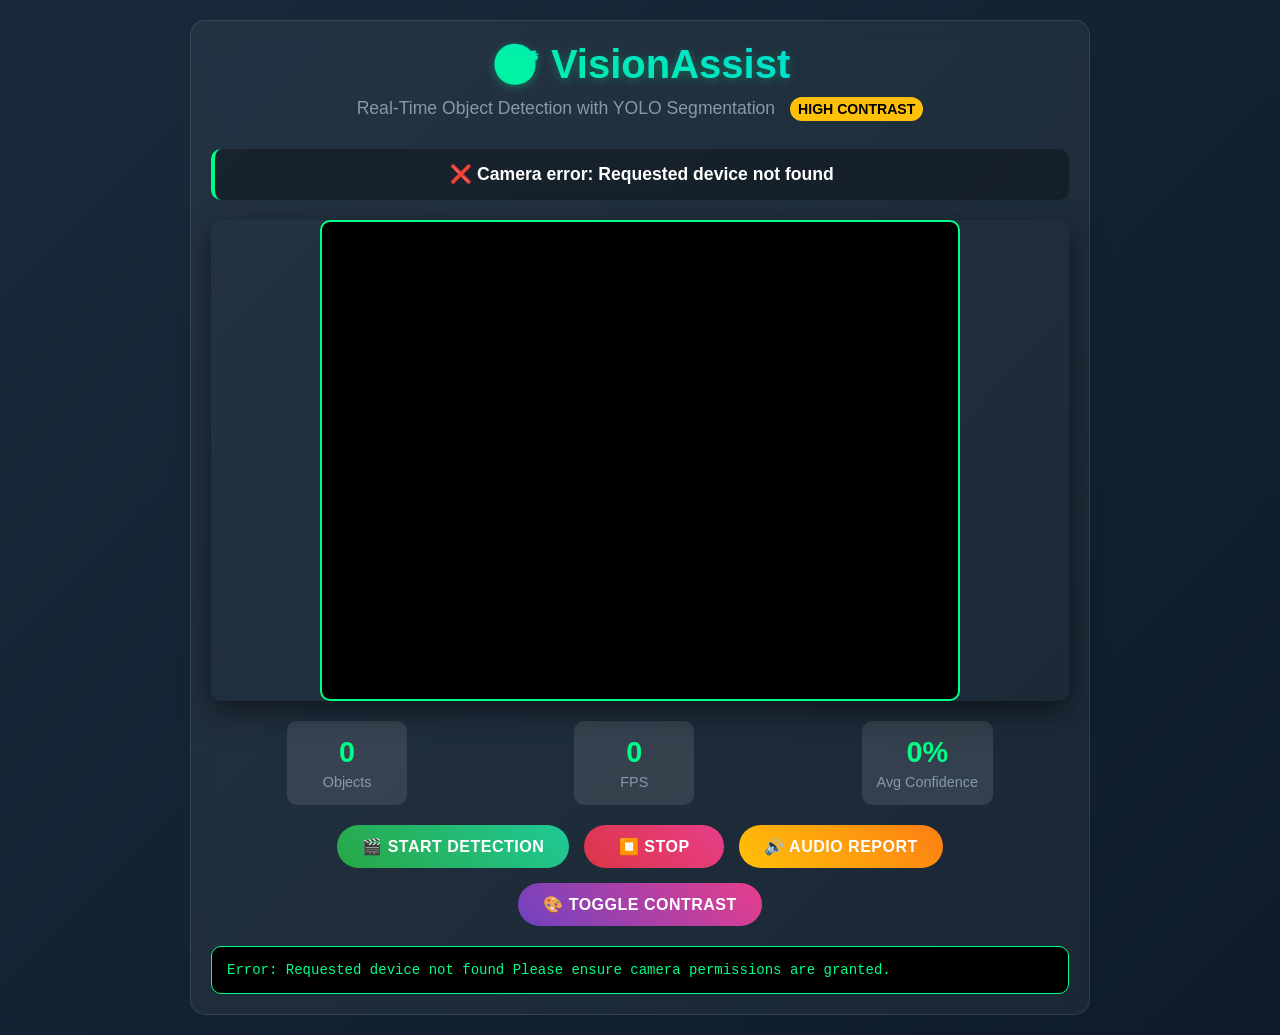
==== src/frontend/index.html @ 14778f61 "Initial commit: Vision Assist project" ====
<!DOCTYPE html>
<html lang="en">
<head>
    <meta charset="UTF-8">
    <meta name="viewport" content="width=device-width, initial-scale=1.0">
    <title>VisionAssist - Real-Time Object Detection</title>
    <style>
        * {
            margin: 0;
            padding: 0;
            box-sizing: border-box;
        }

        body {
            font-family: 'Arial', sans-serif;
            background: linear-gradient(135deg, #1a2a3a, #0d1b2a);
            color: white;
            min-height: 100vh;
            padding: 20px;
            text-align: center;
            display: flex;
            justify-content: center;
            align-items: center;
        }

        .container {
            max-width: 900px;
            width: 100%;
            background: rgba(255, 255, 255, 0.05);
            border-radius: 15px;
            padding: 20px;
            backdrop-filter: blur(10px);
            border: 1px solid rgba(255, 255, 255, 0.1);
        }

        h1 {
            font-size: 2.5em;
            margin-bottom: 10px;
            background: linear-gradient(45deg, #00ff88, #00ccff);
            -webkit-background-clip: text;
            -webkit-text-fill-color: transparent;
            text-shadow: 0 2px 10px rgba(0, 255, 136, 0.3);
        }

        .subtitle {
            color: #8899aa;
            margin-bottom: 30px;
            font-size: 1.1em;
        }

        .video-container {
            position: relative;
            margin: 20px auto;
            border-radius: 10px;
            overflow: hidden;
            box-shadow: 0 10px 30px rgba(0, 0, 0, 0.5);
            display: flex;
            justify-content: center;
            align-items: center;
        }

        #canvas {
            display: block;
            width: 100%;
            max-width: 640px;
            height: auto;
            border: 2px solid #00ff88;
            border-radius: 10px;
            background: #000;
        }

        #video {
            display: none;
        }

        .controls {
            margin: 20px 0;
            display: flex;
            justify-content: center;
            gap: 15px;
            flex-wrap: wrap;
        }

        .btn {
            padding: 12px 25px;
            font-size: 16px;
            font-weight: 600;
            border: none;
            border-radius: 25px;
            cursor: pointer;
            transition: all 0.3s ease;
            min-width: 140px;
            text-transform: uppercase;
            letter-spacing: 0.5px;
        }

        .btn-start {
            background: linear-gradient(45deg, #28a745, #20c997);
            color: white;
        }

        .btn-stop {
            background: linear-gradient(45deg, #dc3545, #e83e8c);
            color: white;
        }

        .btn-audio {
            background: linear-gradient(45deg, #ffc107, #fd7e14);
            color: white;
        }

        .btn-contrast {
            background: linear-gradient(45deg, #6f42c1, #e83e8c);
            color: white;
        }

        .btn:hover {
            transform: translateY(-2px);
            box-shadow: 0 5px 15px rgba(0, 0, 0, 0.3);
        }

        .btn:disabled {
            opacity: 0.6;
            cursor: not-allowed;
            transform: none;
        }

        .status-panel {
            background: rgba(0, 0, 0, 0.3);
            padding: 15px;
            border-radius: 10px;
            margin: 20px 0;
            border-left: 4px solid #00ff88;
        }

        #status {
            font-weight: 600;
            font-size: 1.1em;
        }

        .output-panel {
            background: #000;
            color: #00ff88;
            padding: 15px;
            border-radius: 10px;
            text-align: left;
            font-family: 'Courier New', monospace;
            font-size: 14px;
            max-height: 200px;
            overflow-y: auto;
            border: 1px solid #00ff88;
            margin-top: 20px;
        }

        .stats {
            display: flex;
            justify-content: space-around;
            margin: 20px 0;
            flex-wrap: wrap;
            gap: 15px;
        }

        .stat-card {
            background: rgba(255, 255, 255, 0.1);
            padding: 15px;
            border-radius: 10px;
            min-width: 120px;
        }

        .stat-value {
            font-size: 1.8em;
            font-weight: bold;
            color: #00ff88;
        }

        .stat-label {
            font-size: 0.9em;
            color: #8899aa;
            margin-top: 5px;
        }

        .contrast-badge {
            background: #ffc107;
            color: #000;
            padding: 4px 8px;
            border-radius: 12px;
            font-size: 0.8em;
            font-weight: bold;
            margin-left: 10px;
        }

        @media (max-width: 768px) {
            .container {
                padding: 15px;
            }
            
            h1 {
                font-size: 2em;
            }
            
            .btn {
                min-width: 120px;
                padding: 10px 20px;
            }
            
            .controls {
                gap: 10px;
            }
        }
    </style>
</head>
<body>
    <div class="container">
        <h1>🎯 VisionAssist</h1>
        <div class="subtitle">Real-Time Object Detection with YOLO Segmentation 
            <span class="contrast-badge" id="contrastBadge">HIGH CONTRAST</span>
        </div>
        
        <div class="status-panel">
            <div id="status">Initializing camera...</div>
        </div>

        <div class="video-container">
            <canvas id="canvas" width="640" height="480"></canvas>
            <video id="video" autoplay playsinline></video>
        </div>

        <div class="stats">
            <div class="stat-card">
                <div class="stat-value" id="objectCount">0</div>
                <div class="stat-label">Objects</div>
            </div>
            <div class="stat-card">
                <div class="stat-value" id="fpsCounter">0</div>
                <div class="stat-label">FPS</div>
            </div>
            <div class="stat-card">
                <div class="stat-value" id="confidence">0%</div>
                <div class="stat-label">Avg Confidence</div>
            </div>
        </div>

        <div class="controls">
            <button class="btn btn-start" onclick="startDetection()">🎬 Start Detection</button>
            <button class="btn btn-stop" onclick="stopDetection()">⏹️ Stop</button>
            <button class="btn btn-audio" onclick="speakDetection()">🔊 Audio Report</button>
            <button class="btn btn-contrast" onclick="toggleContrastMode()">🎨 Toggle Contrast</button>
        </div>

        <div class="output-panel" id="output">
Status: Waiting for initialization...
Last update: --
        </div>
    </div>

    <script>
        // DOM Elements
        const video = document.getElementById("video");
        const canvas = document.getElementById("canvas");
        const ctx = canvas.getContext("2d");
        const statusElement = document.getElementById("status");
        const outputElement = document.getElementById("output");
        const objectCountElement = document.getElementById("objectCount");
        const fpsCounterElement = document.getElementById("fpsCounter");
        const confidenceElement = document.getElementById("confidence");
        const contrastBadge = document.getElementById("contrastBadge");

        // Configuration
        const API_URL = "http://localhost:5001/detect";
        const DETECTION_INTERVAL = 2000; // Process every 2 seconds
        
        // Application State
        let isProcessing = false;
        let lastDetections = [];
        let frameCount = 0;
        let lastFpsTime = 0;
        let currentFps = 0;
        let detectionInterval;
        let highContrastMode = true;

        // Color Schemes for different contrast modes
        const colorSchemes = {
            highContrast: {
                border: "#FFFF00", // Bright Yellow
                fill: "rgba(0, 0, 139, 0.4)", // Dark Blue
                textBackground: "#000000", // Black
                textColor: "#FFFFFF" // White
            },
            normal: {
                border: "#00FF00", // Green
                fill: "rgba(0, 255, 0, 0.2)", // Light Green
                textBackground: "#000000", // Black
                textColor: "#FFFFFF" // White
            }
        };

        // Camera Initialization
        async function initCamera() {
            try {
                statusElement.textContent = "📷 Accessing camera...";
                
                const stream = await navigator.mediaDevices.getUserMedia({ 
                    video: { 
                        width: { ideal: 640 },
                        height: { ideal: 480 },
                        frameRate: { ideal: 30 }
                    } 
                });
                
                video.srcObject = stream;
                
                video.addEventListener("loadedmetadata", () => {
                    canvas.width = video.videoWidth;
                    canvas.height = video.videoHeight;
                    statusElement.textContent = "✅ Camera ready - Click Start Detection";
                    startFpsCounter();
                });
                
            } catch (error) {
                console.error("Camera error:", error);
                statusElement.textContent = "❌ Camera error: " + error.message;
                outputElement.textContent = `Error: ${error.message}\nPlease ensure camera permissions are granted.`;
            }
        }

        // Contrast Mode Toggle
        function toggleContrastMode() {
            highContrastMode = !highContrastMode;
            contrastBadge.textContent = highContrastMode ? "HIGH CONTRAST" : "NORMAL MODE";
            contrastBadge.style.background = highContrastMode ? "#ffc107" : "#00ff88";
            contrastBadge.style.color = highContrastMode ? "#000" : "#fff";
            
            // Redraw current detections with new colors
            if (lastDetections.length > 0) {
                ctx.drawImage(video, 0, 0, canvas.width, canvas.height);
                drawDetections(lastDetections);
            }
            
            statusElement.textContent = highContrastMode ? 
                "✅ High contrast mode activated" : 
                "✅ Normal mode activated";
        }

        // FPS Counter
        function startFpsCounter() {
            function updateFps() {
                frameCount++;
                const now = performance.now();
                
                if (now - lastFpsTime >= 1000) {
                    currentFps = Math.round((frameCount * 1000) / (now - lastFpsTime));
                    fpsCounterElement.textContent = currentFps;
                    frameCount = 0;
                    lastFpsTime = now;
                }
                
                requestAnimationFrame(updateFps);
            }
            updateFps();
        }

        // Detection Control
        function startDetection() {
            if (isProcessing) return;
            
            isProcessing = true;
            statusElement.textContent = "🎯 Processing with YOLO...";
            outputElement.textContent = "Starting object detection...\n";
            
            // Process frames continuously
            processFrame();
            
            // Set up periodic detection
            detectionInterval = setInterval(() => {
                if (isProcessing) {
                    detectObjects();
                }
            }, DETECTION_INTERVAL);
        }

        function stopDetection() {
            isProcessing = false;
            clearInterval(detectionInterval);
            statusElement.textContent = "⏹️ Detection stopped";
            lastDetections = [];
            updateStats();
            
            // Draw clean video frame
            ctx.drawImage(video, 0, 0, canvas.width, canvas.height);
        }

        // Frame Processing
        function processFrame() {
            if (!isProcessing) return;

            if (video.readyState === video.HAVE_ENOUGH_DATA) {
                // Draw video frame
                ctx.drawImage(video, 0, 0, canvas.width, canvas.height);
                
                // Draw existing detections if any
                if (lastDetections.length > 0) {
                    drawDetections(lastDetections);
                }
            }

            requestAnimationFrame(processFrame);
        }

        // Object Detection
        async function detectObjects() {
            if (!isProcessing) return;

            try {
                const blob = await new Promise(resolve => 
                    canvas.toBlob(resolve, 'image/jpeg', 0.8)
                );

                const formData = new FormData();
                formData.append("file", blob, "frame.jpg");

                const response = await fetch(API_URL, {
                    method: "POST",
                    body: formData
                });
                
                if (!response.ok) {
                    throw new Error(`HTTP ${response.status}: ${await response.text()}`);
                }
                
                const data = await response.json();
                
                if (data.success) {
                    lastDetections = data.detections || [];
                    updateStats();
                    updateOutput(data);
                } else {
                    throw new Error(data.error || "Detection failed");
                }
                
            } catch (error) {
                console.error("Detection error:", error);
                statusElement.textContent = "❌ Detection error";
                outputElement.textContent = `Error: ${error.message}\nPlease ensure backend is running on port 5001.`;
            }
        }

        // Drawing Functions - OPTIMIZED FOR LOW VISION
        function drawDetections(detections) {
            const colors = highContrastMode ? colorSchemes.highContrast : colorSchemes.normal;
            
            detections.forEach((detection, index) => {
                if (detection.polygon && detection.polygon.length > 0) {
                    // ✅ IMPROVED CONFIGURATION FOR LOW VISION
                    ctx.strokeStyle = colors.border;
                    ctx.lineWidth = 8; // ✅ DOUBLED border thickness for better visibility
                    ctx.globalAlpha = 0.9;
                    
                    // ✅ DRAW COMPLETE POLYGON
                    ctx.beginPath();
                    ctx.moveTo(detection.polygon[0][0], detection.polygon[0][1]);
                    
                    for (let i = 1; i < detection.polygon.length; i++) {
                        ctx.lineTo(detection.polygon[i][0], detection.polygon[i][1]);
                    }
                    
                    ctx.closePath();
                    
                    // ✅ SEMI-TRANSPARENT FILL
                    ctx.fillStyle = colors.fill;
                    ctx.fill();
                    
                    // ✅ THICK BORDER (DOUBLED)
                    ctx.stroke();
                    
                    // ✅ IMPROVED LABEL - MAXIMUM LEGIBILITY
                    ctx.globalAlpha = 1.0;
                    ctx.font = "bold 16px Arial"; // Larger and bold text
                    
                    const labelText = `${detection.label} ${Math.round(detection.confidence * 100)}%`;
                    
                    // Find top point for label placement
                    let minY = detection.polygon[0][1];
                    let correspondingX = detection.polygon[0][0];
                    
                    for (let i = 1; i < detection.polygon.length; i++) {
                        if (detection.polygon[i][1] < minY) {
                            minY = detection.polygon[i][1];
                            correspondingX = detection.polygon[i][0];
                        }
                    }
                    
                    // ✅ TEXT BACKGROUND - BETTER LEGIBILITY
                    const textWidth = ctx.measureText(labelText).width;
                    ctx.fillStyle = colors.textBackground;
                    ctx.fillRect(correspondingX - 5, minY - 25, textWidth + 10, 20);
                    
                    // ✅ TEXT IN CONTRASTING COLOR
                    ctx.fillStyle = colors.textColor;
                    ctx.fillText(labelText, correspondingX, minY - 10);
                }
            });
        }

        // Audio Functions
        function speakDetection() {
            if (lastDetections.length === 0) {
                speak("No objects detected");
                return;
            }
            
            const objectCounts = {};
            lastDetections.forEach(detection => {
                objectCounts[detection.label] = (objectCounts[detection.label] || 0) + 1;
            });
            
            const objectList = Object.entries(objectCounts)
                .slice(0, 6)
                .map(([obj, count]) => count === 1 ? `1 ${obj}` : `${count} ${obj}s`)
                .join(', ');
            
            speak(`Detected: ${objectList}`);
        }

        function speak(text) {
            if (!('speechSynthesis' in window)) {
                statusElement.textContent = "❌ Audio not supported in this browser";
                return;
            }
            
            speechSynthesis.cancel();
            
            setTimeout(() => {
                const utterance = new SpeechSynthesisUtterance(text);
                utterance.rate = 0.8;
                utterance.pitch = 1.0;
                utterance.volume = 1.0;
                
                utterance.onstart = () => {
                    statusElement.textContent = "🔊 Playing audio report...";
                };
                
                utterance.onend = () => {
                    statusElement.textContent = "✅ Audio report completed";
                };
                
                utterance.onerror = () => {
                    statusElement.textContent = "❌ Audio error";
                };
                
                speechSynthesis.speak(utterance);
            }, 100);
        }

        // UI Updates
        function updateStats() {
            objectCountElement.textContent = lastDetections.length;
            
            if (lastDetections.length > 0) {
                const avgConfidence = lastDetections.reduce((sum, det) => sum + det.confidence, 0) / lastDetections.length;
                confidenceElement.textContent = Math.round(avgConfidence * 100) + '%';
            } else {
                confidenceElement.textContent = '0%';
            }
        }

        function updateOutput(data) {
            const timestamp = new Date().toLocaleTimeString();
            const objects = lastDetections.map(d => 
                `${d.label} (${Math.round(d.confidence * 100)}%)`
            ).join(', ');
            
            const contrastMode = highContrastMode ? "High Contrast" : "Normal";
            
            outputElement.textContent = `Last update: ${timestamp}
Objects detected: ${lastDetections.length}
Detections: ${objects || 'None'}
Visual Mode: ${contrastMode}
Status: ✅ Success

Press Audio button for voice report.`;
        }

        // Initialize application
        document.addEventListener('DOMContentLoaded', () => {
            initCamera();
        });

        // Cleanup on page unload
        window.addEventListener('beforeunload', () => {
            stopDetection();
            if (video.srcObject) {
                video.srcObject.getTracks().forEach(track => track.stop());
            }
        });
    </script>
</body>
</html>
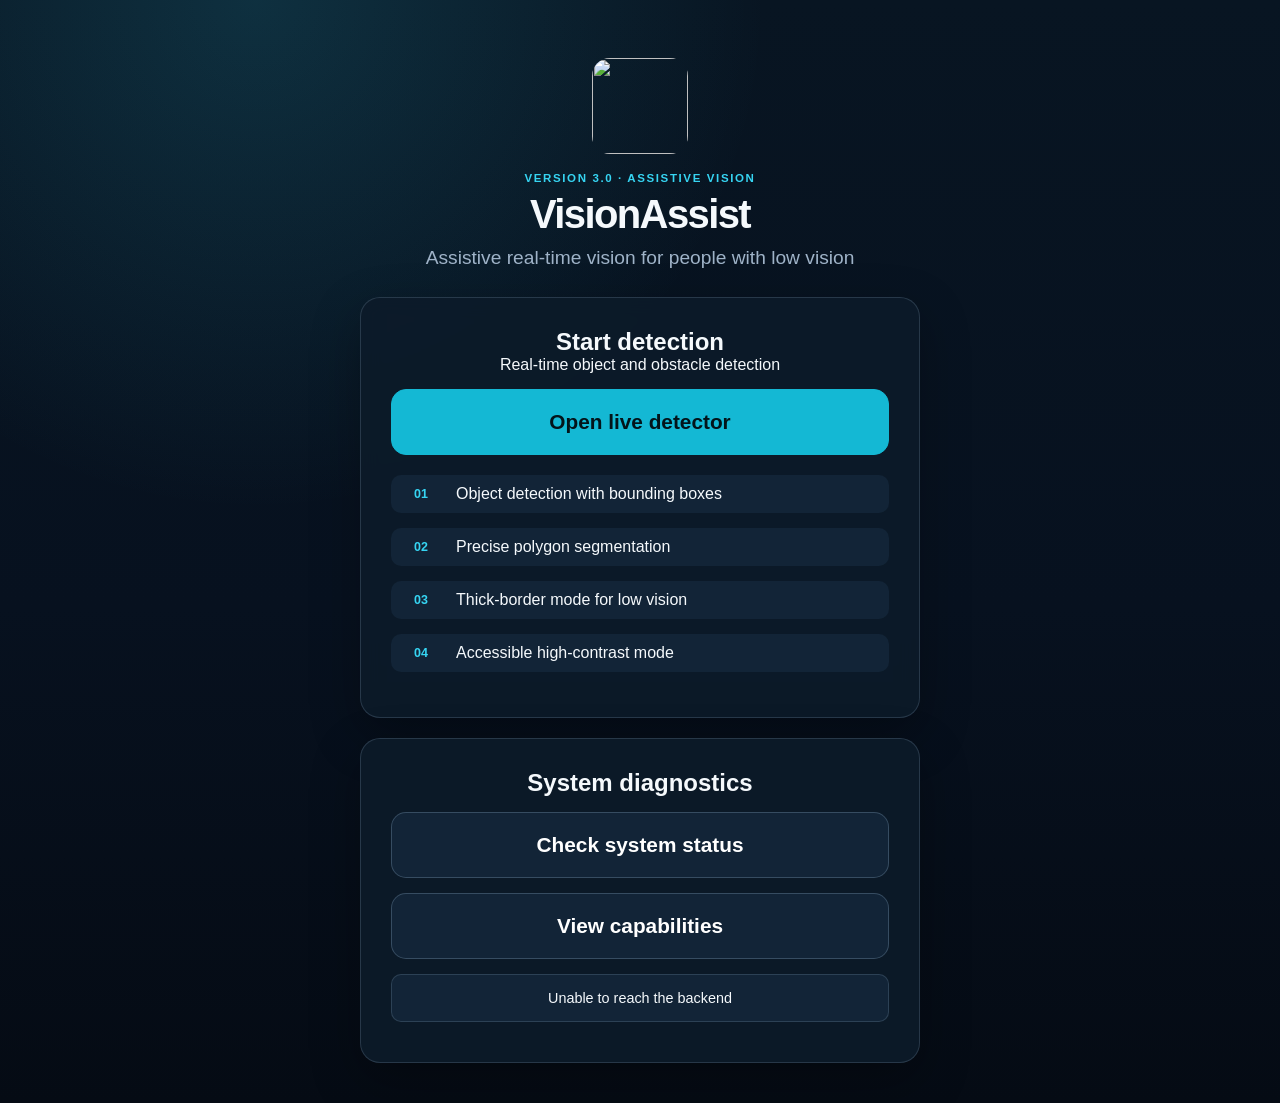
==== commit 239c9a11: "Prepare VisionAssist for Cloud Run deployment" ====
--- a/src/frontend/index.html
+++ b/src/frontend/index.html
@@ -3,595 +3,211 @@
 <head>
     <meta charset="UTF-8">
     <meta name="viewport" content="width=device-width, initial-scale=1.0">
-    <title>VisionAssist - Real-Time Object Detection</title>
+    <meta name="theme-color" content="#07111f">
+    <meta name="mobile-web-app-capable" content="yes">
+    <meta name="apple-mobile-web-app-capable" content="yes">
+    <link rel="manifest" href="/manifest.webmanifest">
+    <link rel="icon" type="image/svg+xml" href="/icons/vision-assist-3.svg">
+    <link rel="apple-touch-icon" href="/icons/vision-assist-3-192.png">
+    <title>VisionAssist 3.0 - Accessible Real-Time Detection</title>
     <style>
-        * {
-            margin: 0;
-            padding: 0;
-            box-sizing: border-box;
-        }
-
+        * { margin: 0; padding: 0; box-sizing: border-box; }
         body {
-            font-family: 'Arial', sans-serif;
-            background: linear-gradient(135deg, #1a2a3a, #0d1b2a);
-            color: white;
+            font-family: -apple-system, BlinkMacSystemFont, 'Segoe UI', Roboto, sans-serif;
+            background:
+                radial-gradient(circle at 20% 0%, rgba(54, 213, 243, 0.14), transparent 32rem),
+                linear-gradient(180deg, #081522 0%, #07111f 55%, #050b14 100%);
+            color: #f5f9fc;
             min-height: 100vh;
             padding: 20px;
+        }
+        .container {
+            max-width: 560px;
+            margin: 0 auto;
             text-align: center;
-            display: flex;
-            justify-content: center;
-            align-items: center;
-        }
-
-        .container {
-            max-width: 900px;
+        }
+        .header {
+            margin: 38px 0 28px;
+        }
+        .brand-mark {
+            width: 96px;
+            height: 96px;
+            margin: 0 auto 18px;
+            border-radius: 18px;
+            overflow: hidden;
+        }
+        .brand-mark img {
+            display: block;
             width: 100%;
-            background: rgba(255, 255, 255, 0.05);
-            border-radius: 15px;
-            padding: 20px;
-            backdrop-filter: blur(10px);
-            border: 1px solid rgba(255, 255, 255, 0.1);
-        }
-
-        h1 {
+            height: 100%;
+        }
+        .eyebrow {
+            margin-bottom: 8px;
+            color: #36d5f3;
+            font-size: 0.72rem;
+            font-weight: 800;
+            letter-spacing: 0.14em;
+            text-transform: uppercase;
+        }
+        .header h1 {
             font-size: 2.5em;
             margin-bottom: 10px;
-            background: linear-gradient(45deg, #00ff88, #00ccff);
-            -webkit-background-clip: text;
-            -webkit-text-fill-color: transparent;
-            text-shadow: 0 2px 10px rgba(0, 255, 136, 0.3);
-        }
-
-        .subtitle {
-            color: #8899aa;
-            margin-bottom: 30px;
-            font-size: 1.1em;
-        }
-
-        .video-container {
-            position: relative;
-            margin: 20px auto;
-            border-radius: 10px;
-            overflow: hidden;
-            box-shadow: 0 10px 30px rgba(0, 0, 0, 0.5);
-            display: flex;
-            justify-content: center;
-            align-items: center;
-        }
-
-        #canvas {
+            letter-spacing: -0.04em;
+        }
+        .header p {
+            font-size: 1.2em;
+            color: #9fb3c8;
+        }
+        .card {
+            background: rgba(13, 27, 42, 0.9);
+            backdrop-filter: blur(10px);
+            border-radius: 20px;
+            padding: 30px;
+            margin: 20px 0;
+            box-shadow: 0 18px 50px rgba(0,0,0,0.28);
+            border: 1px solid rgba(148, 180, 205, 0.2);
+        }
+        .btn {
             display: block;
             width: 100%;
-            max-width: 640px;
-            height: auto;
-            border: 2px solid #00ff88;
+            padding: 20px;
+            margin: 15px 0;
+            background: #122437;
+            border: 1px solid rgba(148, 180, 205, 0.28);
+            border-radius: 15px;
+            color: white;
+            font-size: 1.3em;
+            font-weight: 600;
+            text-decoration: none;
+            transition: all 0.3s ease;
+            cursor: pointer;
+        }
+        .btn[hidden] {
+            display: none;
+        }
+        .btn:hover {
+            background: #19344d;
+            transform: translateY(-2px);
+            box-shadow: 0 5px 15px rgba(0,0,0,0.2);
+        }
+        .btn-primary {
+            background: #14b8d4;
+            border-color: #14b8d4;
+            color: #03141a;
+        }
+        .features {
+            text-align: left;
+            margin-top: 20px;
+        }
+        .feature-item {
+            display: flex;
+            align-items: center;
+            margin: 15px 0;
+            padding: 10px;
+            background: #122437;
             border-radius: 10px;
-            background: #000;
-        }
-
-        #video {
-            display: none;
-        }
-
-        .controls {
-            margin: 20px 0;
-            display: flex;
-            justify-content: center;
-            gap: 15px;
-            flex-wrap: wrap;
-        }
-
-        .btn {
-            padding: 12px 25px;
-            font-size: 16px;
-            font-weight: 600;
-            border: none;
-            border-radius: 25px;
-            cursor: pointer;
-            transition: all 0.3s ease;
-            min-width: 140px;
-            text-transform: uppercase;
-            letter-spacing: 0.5px;
-        }
-
-        .btn-start {
-            background: linear-gradient(45deg, #28a745, #20c997);
-            color: white;
-        }
-
-        .btn-stop {
-            background: linear-gradient(45deg, #dc3545, #e83e8c);
-            color: white;
-        }
-
-        .btn-audio {
-            background: linear-gradient(45deg, #ffc107, #fd7e14);
-            color: white;
-        }
-
-        .btn-contrast {
-            background: linear-gradient(45deg, #6f42c1, #e83e8c);
-            color: white;
-        }
-
-        .btn:hover {
-            transform: translateY(-2px);
-            box-shadow: 0 5px 15px rgba(0, 0, 0, 0.3);
-        }
-
-        .btn:disabled {
-            opacity: 0.6;
-            cursor: not-allowed;
-            transform: none;
-        }
-
-        .status-panel {
-            background: rgba(0, 0, 0, 0.3);
+        }
+        .feature-icon {
+            color: #36d5f3;
+            font-size: 0.78em;
+            font-weight: 800;
+            margin-right: 15px;
+            width: 40px;
+            text-align: center;
+        }
+        .status {
+            border: 1px solid rgba(148, 180, 205, 0.2);
+            background: #122437;
             padding: 15px;
             border-radius: 10px;
-            margin: 20px 0;
-            border-left: 4px solid #00ff88;
-        }
-
-        #status {
-            font-weight: 600;
-            font-size: 1.1em;
-        }
-
-        .output-panel {
-            background: #000;
-            color: #00ff88;
-            padding: 15px;
-            border-radius: 10px;
-            text-align: left;
-            font-family: 'Courier New', monospace;
-            font-size: 14px;
-            max-height: 200px;
-            overflow-y: auto;
-            border: 1px solid #00ff88;
-            margin-top: 20px;
-        }
-
-        .stats {
-            display: flex;
-            justify-content: space-around;
-            margin: 20px 0;
-            flex-wrap: wrap;
-            gap: 15px;
-        }
-
-        .stat-card {
-            background: rgba(255, 255, 255, 0.1);
-            padding: 15px;
-            border-radius: 10px;
-            min-width: 120px;
-        }
-
-        .stat-value {
-            font-size: 1.8em;
-            font-weight: bold;
-            color: #00ff88;
-        }
-
-        .stat-label {
+            margin: 10px 0;
             font-size: 0.9em;
-            color: #8899aa;
-            margin-top: 5px;
-        }
-
-        .contrast-badge {
-            background: #ffc107;
-            color: #000;
-            padding: 4px 8px;
-            border-radius: 12px;
-            font-size: 0.8em;
-            font-weight: bold;
-            margin-left: 10px;
-        }
-
-        @media (max-width: 768px) {
-            .container {
-                padding: 15px;
-            }
-            
-            h1 {
-                font-size: 2em;
-            }
-            
-            .btn {
-                min-width: 120px;
-                padding: 10px 20px;
-            }
-            
-            .controls {
-                gap: 10px;
-            }
         }
     </style>
 </head>
 <body>
     <div class="container">
-        <h1>🎯 VisionAssist</h1>
-        <div class="subtitle">Real-Time Object Detection with YOLO Segmentation 
-            <span class="contrast-badge" id="contrastBadge">HIGH CONTRAST</span>
+        <div class="header">
+            <div class="brand-mark" aria-hidden="true">
+                <img src="/icons/vision-assist-3.svg" alt="">
+            </div>
+            <div class="eyebrow">Version 3.0 · Assistive vision</div>
+            <h1>VisionAssist</h1>
+            <p>Assistive real-time vision for people with low vision</p>
         </div>
-        
-        <div class="status-panel">
-            <div id="status">Initializing camera...</div>
-        </div>
-
-        <div class="video-container">
-            <canvas id="canvas" width="640" height="480"></canvas>
-            <video id="video" autoplay playsinline></video>
-        </div>
-
-        <div class="stats">
-            <div class="stat-card">
-                <div class="stat-value" id="objectCount">0</div>
-                <div class="stat-label">Objects</div>
-            </div>
-            <div class="stat-card">
-                <div class="stat-value" id="fpsCounter">0</div>
-                <div class="stat-label">FPS</div>
-            </div>
-            <div class="stat-card">
-                <div class="stat-value" id="confidence">0%</div>
-                <div class="stat-label">Avg Confidence</div>
+
+        <div class="card">
+            <h2>Start detection</h2>
+            <p>Real-time object and obstacle detection</p>
+
+            <a href="/app" class="btn btn-primary">
+                Open live detector
+            </a>
+            <button class="btn" id="installAppButton" type="button" hidden>
+                Install VisionAssist 3.0
+            </button>
+
+            <div class="features">
+                <div class="feature-item">
+                    <span class="feature-icon">01</span>
+                    <span>Object detection with bounding boxes</span>
+                </div>
+                <div class="feature-item">
+                    <span class="feature-icon">02</span>
+                    <span>Precise polygon segmentation</span>
+                </div>
+                <div class="feature-item">
+                    <span class="feature-icon">03</span>
+                    <span>Thick-border mode for low vision</span>
+                </div>
+                <div class="feature-item">
+                    <span class="feature-icon">04</span>
+                    <span>Accessible high-contrast mode</span>
+                </div>
             </div>
         </div>
 
-        <div class="controls">
-            <button class="btn btn-start" onclick="startDetection()">🎬 Start Detection</button>
-            <button class="btn btn-stop" onclick="stopDetection()">⏹️ Stop</button>
-            <button class="btn btn-audio" onclick="speakDetection()">🔊 Audio Report</button>
-            <button class="btn btn-contrast" onclick="toggleContrastMode()">🎨 Toggle Contrast</button>
-        </div>
-
-        <div class="output-panel" id="output">
-Status: Waiting for initialization...
-Last update: --
+        <div class="card">
+            <h2>System diagnostics</h2>
+            <button class="btn" onclick="checkHealth()">
+                Check system status
+            </button>
+            <button class="btn" onclick="checkCapabilities()">
+                View capabilities
+            </button>
+            <div id="status" class="status">
+                Status: Connecting...
+            </div>
         </div>
     </div>
 
     <script>
-        // DOM Elements
-        const video = document.getElementById("video");
-        const canvas = document.getElementById("canvas");
-        const ctx = canvas.getContext("2d");
-        const statusElement = document.getElementById("status");
-        const outputElement = document.getElementById("output");
-        const objectCountElement = document.getElementById("objectCount");
-        const fpsCounterElement = document.getElementById("fpsCounter");
-        const confidenceElement = document.getElementById("confidence");
-        const contrastBadge = document.getElementById("contrastBadge");
-
-        // Configuration
-        const API_URL = "http://localhost:5001/detect";
-        const DETECTION_INTERVAL = 2000; // Process every 2 seconds
+        const API_BASE = window.location.origin;
         
-        // Application State
-        let isProcessing = false;
-        let lastDetections = [];
-        let frameCount = 0;
-        let lastFpsTime = 0;
-        let currentFps = 0;
-        let detectionInterval;
-        let highContrastMode = true;
-
-        // Color Schemes for different contrast modes
-        const colorSchemes = {
-            highContrast: {
-                border: "#FFFF00", // Bright Yellow
-                fill: "rgba(0, 0, 139, 0.4)", // Dark Blue
-                textBackground: "#000000", // Black
-                textColor: "#FFFFFF" // White
-            },
-            normal: {
-                border: "#00FF00", // Green
-                fill: "rgba(0, 255, 0, 0.2)", // Light Green
-                textBackground: "#000000", // Black
-                textColor: "#FFFFFF" // White
+        async function checkHealth() {
+            try {
+                const response = await fetch(`${API_BASE}/api/health`);
+                const data = await response.json();
+                document.getElementById('status').innerHTML =
+                    `Status: ${data.status}<br>Model: ${data.initialized ? 'Ready' : 'Starting'}`;
+            } catch (error) {
+                document.getElementById('status').innerHTML = 'Unable to reach the backend';
             }
-        };
-
-        // Camera Initialization
-        async function initCamera() {
+        }
+
+        async function checkCapabilities() {
             try {
-                statusElement.textContent = "📷 Accessing camera...";
-                
-                const stream = await navigator.mediaDevices.getUserMedia({ 
-                    video: { 
-                        width: { ideal: 640 },
-                        height: { ideal: 480 },
-                        frameRate: { ideal: 30 }
-                    } 
-                });
-                
-                video.srcObject = stream;
-                
-                video.addEventListener("loadedmetadata", () => {
-                    canvas.width = video.videoWidth;
-                    canvas.height = video.videoHeight;
-                    statusElement.textContent = "✅ Camera ready - Click Start Detection";
-                    startFpsCounter();
-                });
-                
+                const response = await fetch(`${API_BASE}/api/capabilities`);
+                const data = await response.json();
+                document.getElementById('status').innerHTML =
+                    `Service: ${data.service_initialized ? 'Active' : 'Inactive'}<br>Modes: ${data.visualization_modes.join(', ')}`;
             } catch (error) {
-                console.error("Camera error:", error);
-                statusElement.textContent = "❌ Camera error: " + error.message;
-                outputElement.textContent = `Error: ${error.message}\nPlease ensure camera permissions are granted.`;
+                document.getElementById('status').innerHTML = 'Unable to reach the backend';
             }
         }
 
-        // Contrast Mode Toggle
-        function toggleContrastMode() {
-            highContrastMode = !highContrastMode;
-            contrastBadge.textContent = highContrastMode ? "HIGH CONTRAST" : "NORMAL MODE";
-            contrastBadge.style.background = highContrastMode ? "#ffc107" : "#00ff88";
-            contrastBadge.style.color = highContrastMode ? "#000" : "#fff";
-            
-            // Redraw current detections with new colors
-            if (lastDetections.length > 0) {
-                ctx.drawImage(video, 0, 0, canvas.width, canvas.height);
-                drawDetections(lastDetections);
-            }
-            
-            statusElement.textContent = highContrastMode ? 
-                "✅ High contrast mode activated" : 
-                "✅ Normal mode activated";
-        }
-
-        // FPS Counter
-        function startFpsCounter() {
-            function updateFps() {
-                frameCount++;
-                const now = performance.now();
-                
-                if (now - lastFpsTime >= 1000) {
-                    currentFps = Math.round((frameCount * 1000) / (now - lastFpsTime));
-                    fpsCounterElement.textContent = currentFps;
-                    frameCount = 0;
-                    lastFpsTime = now;
-                }
-                
-                requestAnimationFrame(updateFps);
-            }
-            updateFps();
-        }
-
-        // Detection Control
-        function startDetection() {
-            if (isProcessing) return;
-            
-            isProcessing = true;
-            statusElement.textContent = "🎯 Processing with YOLO...";
-            outputElement.textContent = "Starting object detection...\n";
-            
-            // Process frames continuously
-            processFrame();
-            
-            // Set up periodic detection
-            detectionInterval = setInterval(() => {
-                if (isProcessing) {
-                    detectObjects();
-                }
-            }, DETECTION_INTERVAL);
-        }
-
-        function stopDetection() {
-            isProcessing = false;
-            clearInterval(detectionInterval);
-            statusElement.textContent = "⏹️ Detection stopped";
-            lastDetections = [];
-            updateStats();
-            
-            // Draw clean video frame
-            ctx.drawImage(video, 0, 0, canvas.width, canvas.height);
-        }
-
-        // Frame Processing
-        function processFrame() {
-            if (!isProcessing) return;
-
-            if (video.readyState === video.HAVE_ENOUGH_DATA) {
-                // Draw video frame
-                ctx.drawImage(video, 0, 0, canvas.width, canvas.height);
-                
-                // Draw existing detections if any
-                if (lastDetections.length > 0) {
-                    drawDetections(lastDetections);
-                }
-            }
-
-            requestAnimationFrame(processFrame);
-        }
-
-        // Object Detection
-        async function detectObjects() {
-            if (!isProcessing) return;
-
-            try {
-                const blob = await new Promise(resolve => 
-                    canvas.toBlob(resolve, 'image/jpeg', 0.8)
-                );
-
-                const formData = new FormData();
-                formData.append("file", blob, "frame.jpg");
-
-                const response = await fetch(API_URL, {
-                    method: "POST",
-                    body: formData
-                });
-                
-                if (!response.ok) {
-                    throw new Error(`HTTP ${response.status}: ${await response.text()}`);
-                }
-                
-                const data = await response.json();
-                
-                if (data.success) {
-                    lastDetections = data.detections || [];
-                    updateStats();
-                    updateOutput(data);
-                } else {
-                    throw new Error(data.error || "Detection failed");
-                }
-                
-            } catch (error) {
-                console.error("Detection error:", error);
-                statusElement.textContent = "❌ Detection error";
-                outputElement.textContent = `Error: ${error.message}\nPlease ensure backend is running on port 5001.`;
-            }
-        }
-
-        // Drawing Functions - OPTIMIZED FOR LOW VISION
-        function drawDetections(detections) {
-            const colors = highContrastMode ? colorSchemes.highContrast : colorSchemes.normal;
-            
-            detections.forEach((detection, index) => {
-                if (detection.polygon && detection.polygon.length > 0) {
-                    // ✅ IMPROVED CONFIGURATION FOR LOW VISION
-                    ctx.strokeStyle = colors.border;
-                    ctx.lineWidth = 8; // ✅ DOUBLED border thickness for better visibility
-                    ctx.globalAlpha = 0.9;
-                    
-                    // ✅ DRAW COMPLETE POLYGON
-                    ctx.beginPath();
-                    ctx.moveTo(detection.polygon[0][0], detection.polygon[0][1]);
-                    
-                    for (let i = 1; i < detection.polygon.length; i++) {
-                        ctx.lineTo(detection.polygon[i][0], detection.polygon[i][1]);
-                    }
-                    
-                    ctx.closePath();
-                    
-                    // ✅ SEMI-TRANSPARENT FILL
-                    ctx.fillStyle = colors.fill;
-                    ctx.fill();
-                    
-                    // ✅ THICK BORDER (DOUBLED)
-                    ctx.stroke();
-                    
-                    // ✅ IMPROVED LABEL - MAXIMUM LEGIBILITY
-                    ctx.globalAlpha = 1.0;
-                    ctx.font = "bold 16px Arial"; // Larger and bold text
-                    
-                    const labelText = `${detection.label} ${Math.round(detection.confidence * 100)}%`;
-                    
-                    // Find top point for label placement
-                    let minY = detection.polygon[0][1];
-                    let correspondingX = detection.polygon[0][0];
-                    
-                    for (let i = 1; i < detection.polygon.length; i++) {
-                        if (detection.polygon[i][1] < minY) {
-                            minY = detection.polygon[i][1];
-                            correspondingX = detection.polygon[i][0];
-                        }
-                    }
-                    
-                    // ✅ TEXT BACKGROUND - BETTER LEGIBILITY
-                    const textWidth = ctx.measureText(labelText).width;
-                    ctx.fillStyle = colors.textBackground;
-                    ctx.fillRect(correspondingX - 5, minY - 25, textWidth + 10, 20);
-                    
-                    // ✅ TEXT IN CONTRASTING COLOR
-                    ctx.fillStyle = colors.textColor;
-                    ctx.fillText(labelText, correspondingX, minY - 10);
-                }
-            });
-        }
-
-        // Audio Functions
-        function speakDetection() {
-            if (lastDetections.length === 0) {
-                speak("No objects detected");
-                return;
-            }
-            
-            const objectCounts = {};
-            lastDetections.forEach(detection => {
-                objectCounts[detection.label] = (objectCounts[detection.label] || 0) + 1;
-            });
-            
-            const objectList = Object.entries(objectCounts)
-                .slice(0, 6)
-                .map(([obj, count]) => count === 1 ? `1 ${obj}` : `${count} ${obj}s`)
-                .join(', ');
-            
-            speak(`Detected: ${objectList}`);
-        }
-
-        function speak(text) {
-            if (!('speechSynthesis' in window)) {
-                statusElement.textContent = "❌ Audio not supported in this browser";
-                return;
-            }
-            
-            speechSynthesis.cancel();
-            
-            setTimeout(() => {
-                const utterance = new SpeechSynthesisUtterance(text);
-                utterance.rate = 0.8;
-                utterance.pitch = 1.0;
-                utterance.volume = 1.0;
-                
-                utterance.onstart = () => {
-                    statusElement.textContent = "🔊 Playing audio report...";
-                };
-                
-                utterance.onend = () => {
-                    statusElement.textContent = "✅ Audio report completed";
-                };
-                
-                utterance.onerror = () => {
-                    statusElement.textContent = "❌ Audio error";
-                };
-                
-                speechSynthesis.speak(utterance);
-            }, 100);
-        }
-
-        // UI Updates
-        function updateStats() {
-            objectCountElement.textContent = lastDetections.length;
-            
-            if (lastDetections.length > 0) {
-                const avgConfidence = lastDetections.reduce((sum, det) => sum + det.confidence, 0) / lastDetections.length;
-                confidenceElement.textContent = Math.round(avgConfidence * 100) + '%';
-            } else {
-                confidenceElement.textContent = '0%';
-            }
-        }
-
-        function updateOutput(data) {
-            const timestamp = new Date().toLocaleTimeString();
-            const objects = lastDetections.map(d => 
-                `${d.label} (${Math.round(d.confidence * 100)}%)`
-            ).join(', ');
-            
-            const contrastMode = highContrastMode ? "High Contrast" : "Normal";
-            
-            outputElement.textContent = `Last update: ${timestamp}
-Objects detected: ${lastDetections.length}
-Detections: ${objects || 'None'}
-Visual Mode: ${contrastMode}
-Status: ✅ Success
-
-Press Audio button for voice report.`;
-        }
-
-        // Initialize application
-        document.addEventListener('DOMContentLoaded', () => {
-            initCamera();
-        });
-
-        // Cleanup on page unload
-        window.addEventListener('beforeunload', () => {
-            stopDetection();
-            if (video.srcObject) {
-                video.srcObject.getTracks().forEach(track => track.stop());
-            }
-        });
+        checkHealth();
     </script>
+    <script src="/pwa.js"></script>
 </body>
-</html>+</html>
